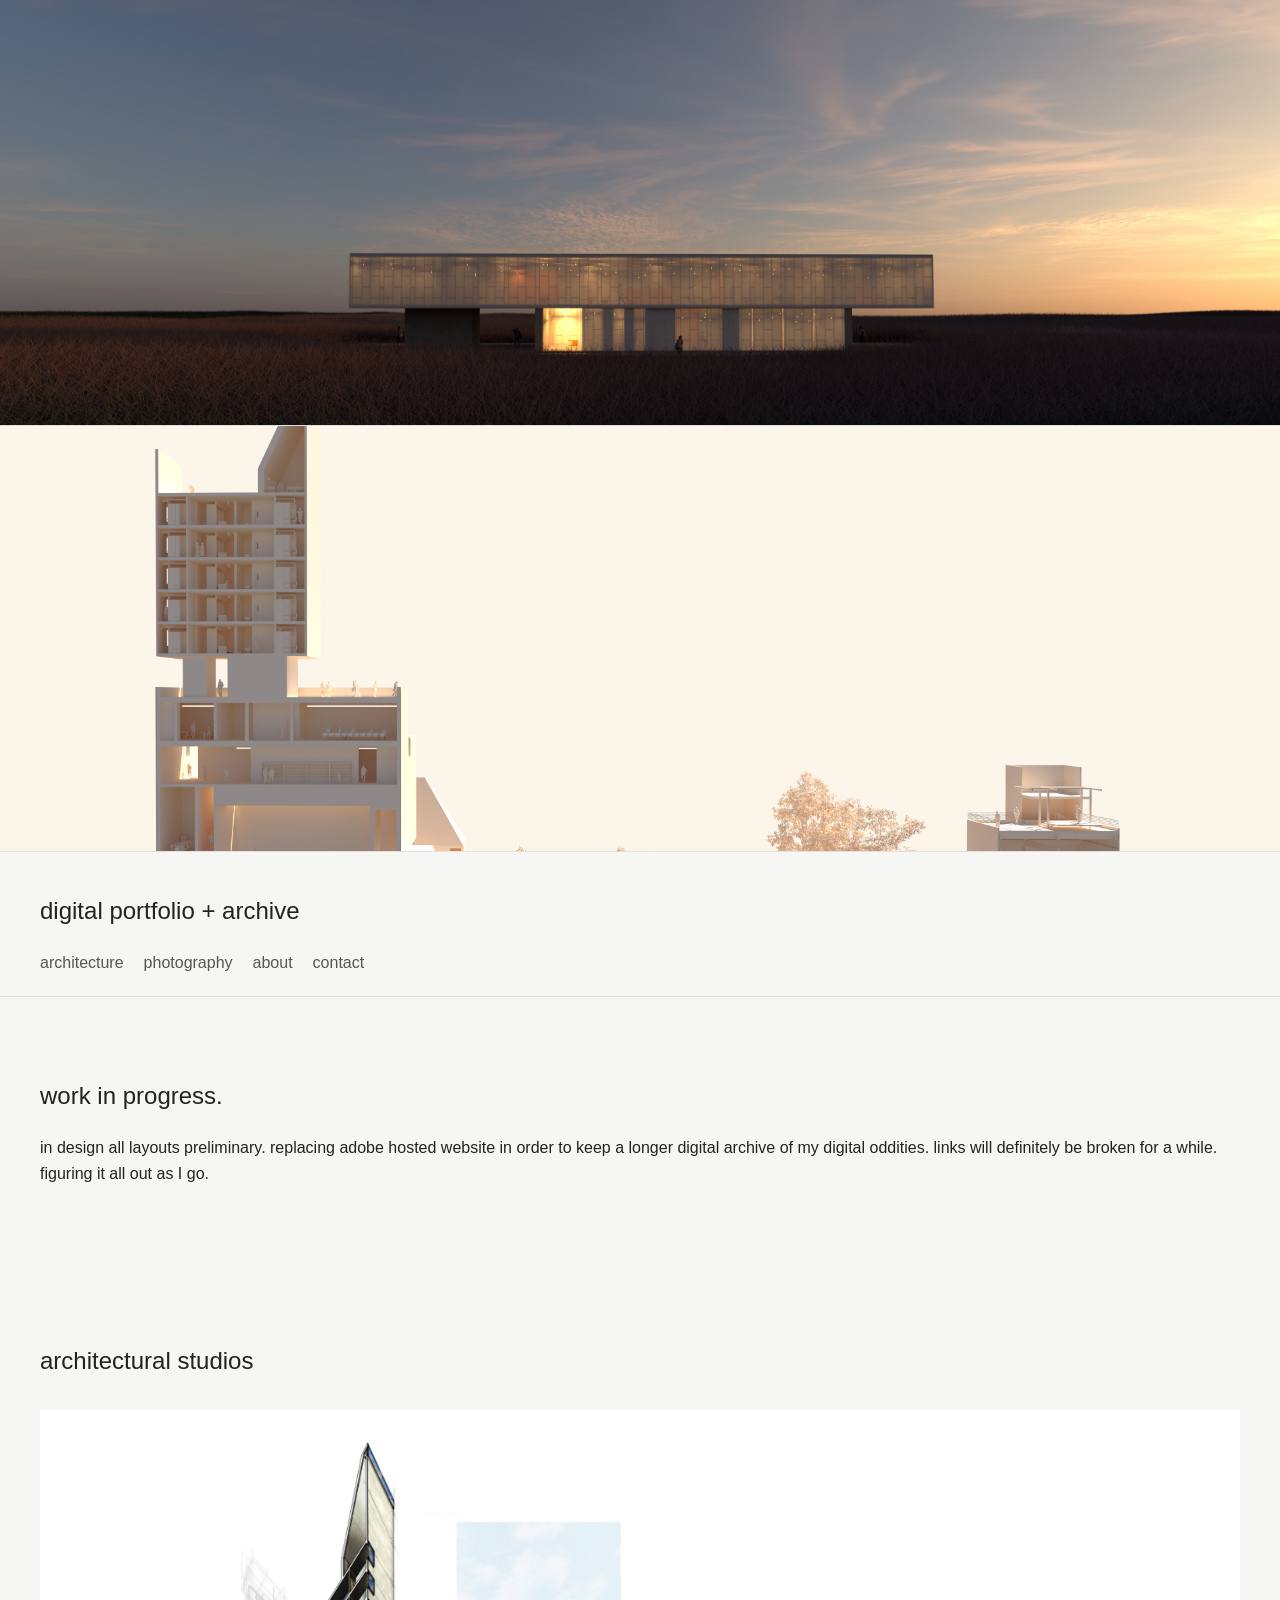
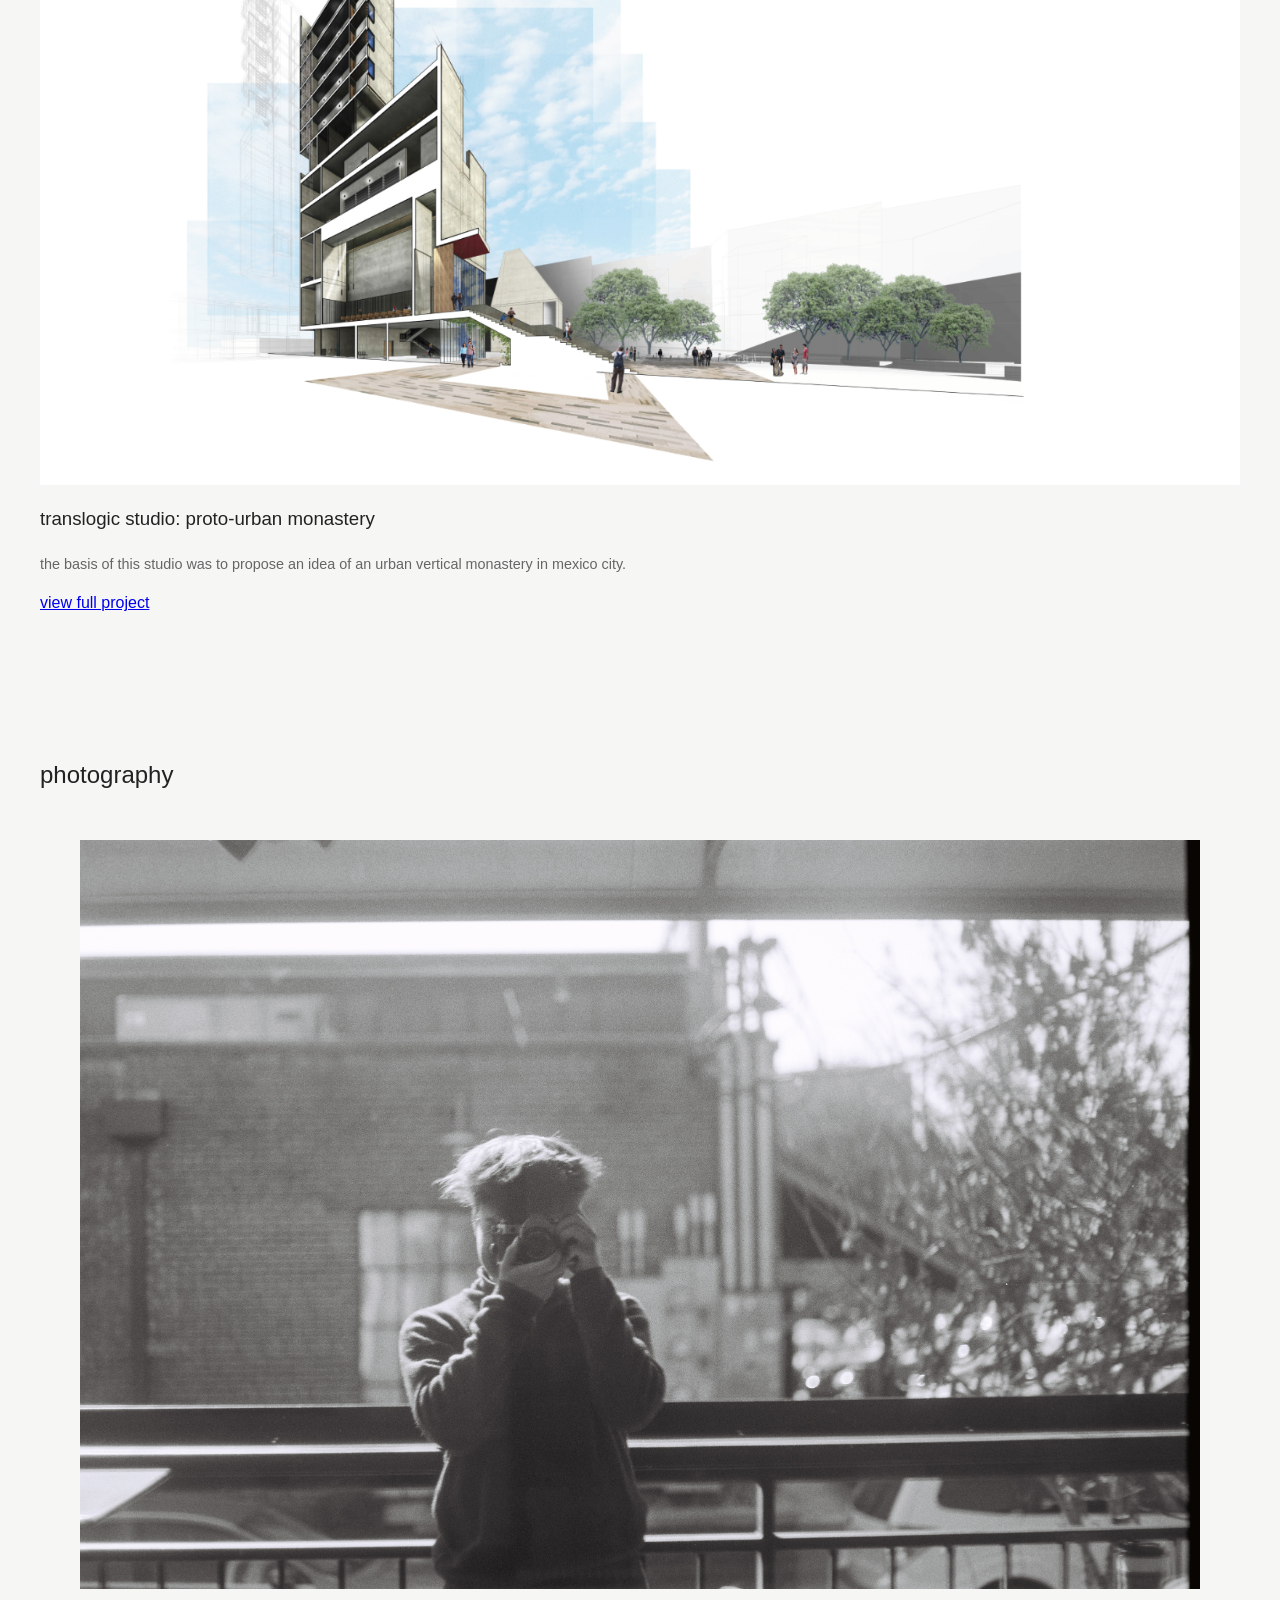
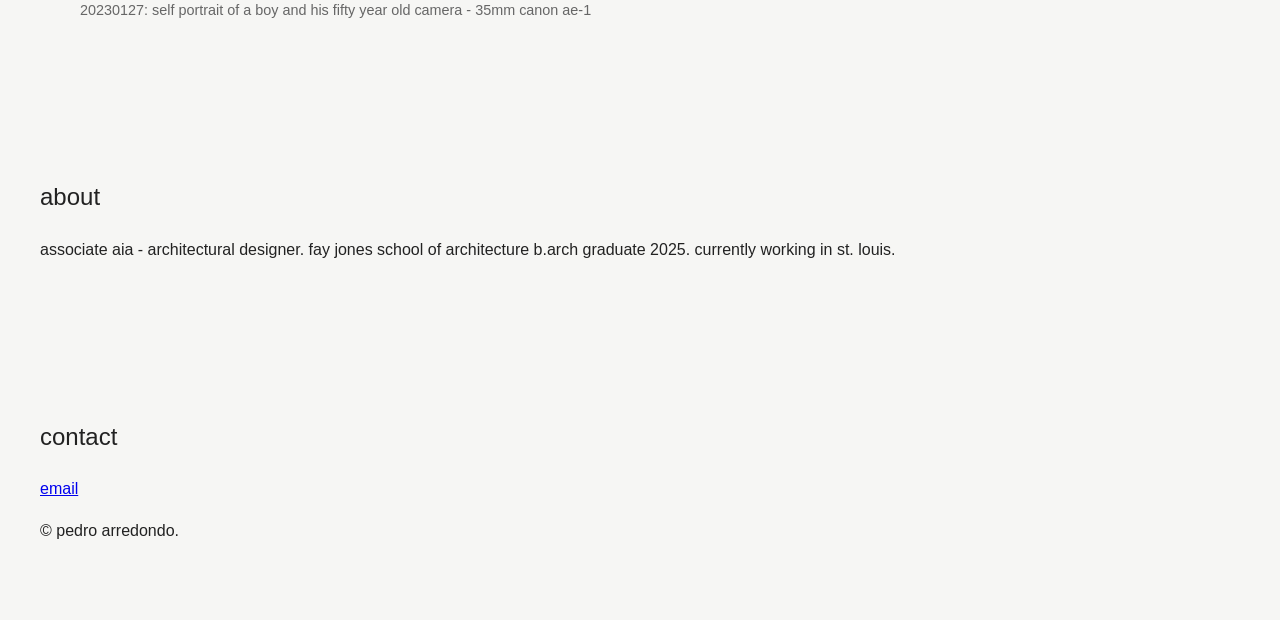
==== index.html @ db546a27 "Update index.html" ====
<html lang="en">
<head>
    <meta charset="UTF-8">
    <meta name="viewport" content="width=device-width, initial-scale=1.0">
    <title>archpedro | archive</title>
    
    <!-- Favicon / Browser Tab Logo --> 
    <link rel="icon" type="image.png" href= "assets/ar_favicon_r1.png">

    <!-- Link to your future CSS file -->
    <link rel="stylesheet" href="style.css">
    
</head>
<body>
    
   <!-- Single Hero Image Banner -->
    <div class="hero-banner">
        <img src="assets/banner_2.png" alt="Featured Header Image">
    </div>

    <!-- PA Cycling Banner -->
    <div class="hero-banner">
        <div class="banner-track">
            <img src="assets/banner_1.png" alt="Featured slide 1">
            <img src="assets/banner_2.png" alt="Featured slide 2">
            <img src="assets/banner_3.jpg" alt="Featured slide 3">
        </div>
    </div>

    <!-- Navigation -->
    <header>
        <nav>
            <h1>digital portfolio + archive</h1>
            <ul>
                <li><a href="#architecture">architecture</a></li>
                <li><a href="#film">photography</a></li>
                <li><a href="#about">about</a></li>
                <li><a href="#contact">contact</a></li>
            </ul>
        </nav>
    </header>

    <main>
        <!-- Hero Section -->
        <section id="hero">
            <h2>work in progress.</h2>
            <p>in design all layouts preliminary. replacing adobe hosted website in order to keep a longer digital archive of my digital oddities. links will definitely be broken for a while. figuring it all out as I go. </p>
        </section>

        <!-- fay jones school of architecture - 2025 b.arch studies -->
        <section id="architecture">
            <h2>architectural studios</h2>
            <div class="portfolio-grid">
                
                <!-- Project Card 1 -->
                <article class="project-card">
                    <img src="assets/04.28.25-hybrid-drawing-arredondo.jpg" alt="Exterior rendering of recent project">
                    <h3>translogic studio: proto-urban monastery</h3>
                    <p>the basis of this studio was to propose an idea of an urban vertical monastery in mexico city.</p>
                    <a href="monastery.html">view full project</a>
                </article>

                <!-- Add more project cards here -->

            </div>
        </section>

        <!-- Photography Section -->
        <section id="film">
            <h2>photography</h2>
            <div class="photo-gallery">
                
                <!-- Photo 1 -->
                <figure>
                    <img src="assets/A973298-R1-02-3.JPG" alt="35mm film self portrait in fayetteville, ar">
                    <figcaption>20230127: self portrait of a boy and his fifty year old camera - 35mm canon ae-1</figcaption>
                </figure>

                <!-- Add more figures here -->

            </div>
        </section>

        <!-- About Section -->
        <section id="about">
            <h2>about</h2>
            <p>associate aia - architectural designer. fay jones school of architecture b.arch graduate 2025. currently working in st. louis. </p>
        </section>
    </main>

    <!-- Footer -->
        <footer>
            <section id="contact">
                <h2>contact</h2>
                <a href="mailto:parredondo2001@gmail.com">email</a>
            </section>
            <p>&copy; pedro arredondo. </p>
        </footer>

</body>
</html>
---- style.css ----
/* style.css */

/* 1. Global Styles */
body {
    font-family: 'Arial Narrow', Arial, sans-serif;
    line-height: 1.6;
    margin: 0;
    padding: 0;
    color: #222;
    background-color: #f6f6f4;
}

h1, h2, h3 {
    font-weight: normal;
}

/* 2. Navigation */
header {
    padding: 20px 40px;
    border-bottom: 1px solid #ddd;
    display: flex;
    justify-content: space-between;
    align-items: center;
}

nav ul {
    list-style: none;
    display: flex;
    gap: 20px;
    padding: 0; 
    margin: 0;
}

nav a {
    text-decoration: none;
    color: #555;
}

nav a:hover {
    color: #000;
}

/* 3. Section Layout */
main section, footer {
    padding: 60px 40px;
    max-width: 1200px;
    margin: 0 auto;
}

/* 4. The Grids (The Magic Part) */
.portfolio-grid, .photo-gallery {
    display: grid;
    grid-template-columns: repeat(auto-fit, minmax(300px, 1fr));
    gap: 30px;
    margin-top: 30px;
}

/* Make sure images never overflow their grid cells */
img {
    max-width: 100%;
    height: auto;
    display: block;
    background-color: #eee; /* Placeholder color until your images load */
}

/* 5. Typography tweaks for captions */
figcaption, .project-card p {
    font-size: 0.9rem;
    color: #666;
    margin-top: 10px;
}

/* Splash Screen Overlay PA */
#splash-screen {
    position: fixed;
    top: 0;
    left: 0;
    right: 0;
    bottom: 0;
    width: 100vw;
    height: 100vh;
    background-color: #273c76 !important; /* Solid blue background *
    color: #ffffff;
    display: flex;
    justify-content: center;
    align-items: center;
    z-index: 999999; /* Highest priority stacking */
    font-family: 'Courier New', Courier, monospace;

    /* Overall screen fade out */
    animation: fadeOut 0.5s ease-in-out 4.5s forwards;
}

.terminal-container {
    display: flex;
    flex-direction: column;
    align-items: flex-start;
    padding: 20px;
}

/* Base Typewriter Settings */
.typewriter {
    overflow: hidden;
    white-space: nowrap;
    border-right: 2px solid #ffffff;
    width: 0;
}

/* Line 1: Main Text ("are you still you ?" = 18 characters) */
.typewriter.main-text {
    font-size: 1.8rem;
    letter-spacing: 1px;
    animation: 
        typeLine1 1.2s steps(18, end) 0.3s forwards,
        blinkCaret 0.6s step-end infinite;
}

/* Line 2: Sub Text (46 characters) */
.typewriter.sub-text {
    font-size: 0.85rem;
    color: #a0b0ff;
    margin-top: 12px;
    animation: 
        typeLine2 1.8s steps(46, end) 1.8s forwards,
        blinkCaret 0.6s step-end infinite;
}

/* Character-precise width keyframes */
@keyframes typeLine1 {
    from { width: 0; }
    to { width: 18ch; }
}

@keyframes typeLine2 {
    from { width: 0; }
    to { width: 46ch; }
}

@keyframes blinkCaret {
    from, to { border-color: transparent; }
    50% { border-color: #ffffff; }
}

@keyframes fadeOut {
    0% {
        opacity: 1;
        visibility: visible;
    }
    100% {
        opacity: 0;
        visibility: hidden;
        pointer-events: none;
    }
}

/* Individual Project Page Formatting */
.project-detail {
    max-width: 900px;
    margin: 0 auto;
}

.project-detail img {
    width: 100%;
    margin: 30px 0;
}

/* Static Top Hero Image Banner */
.hero-banner {
    width: 100%;
    height: 425px; /* Adjust height as desired */
    overflow: hidden;
    position: relative;
    z-index: 1; /* Retains low stacking priority under splash screen */
    background-color: #e5e5e0;
    border-bottom: 1px solid #e0e0dc;
}

.hero-banner img {
    width: 100%;
    height: 100%;
    object-fit: cover; /* Fills width/height without distorting aspect ratio */
    display: block;
}
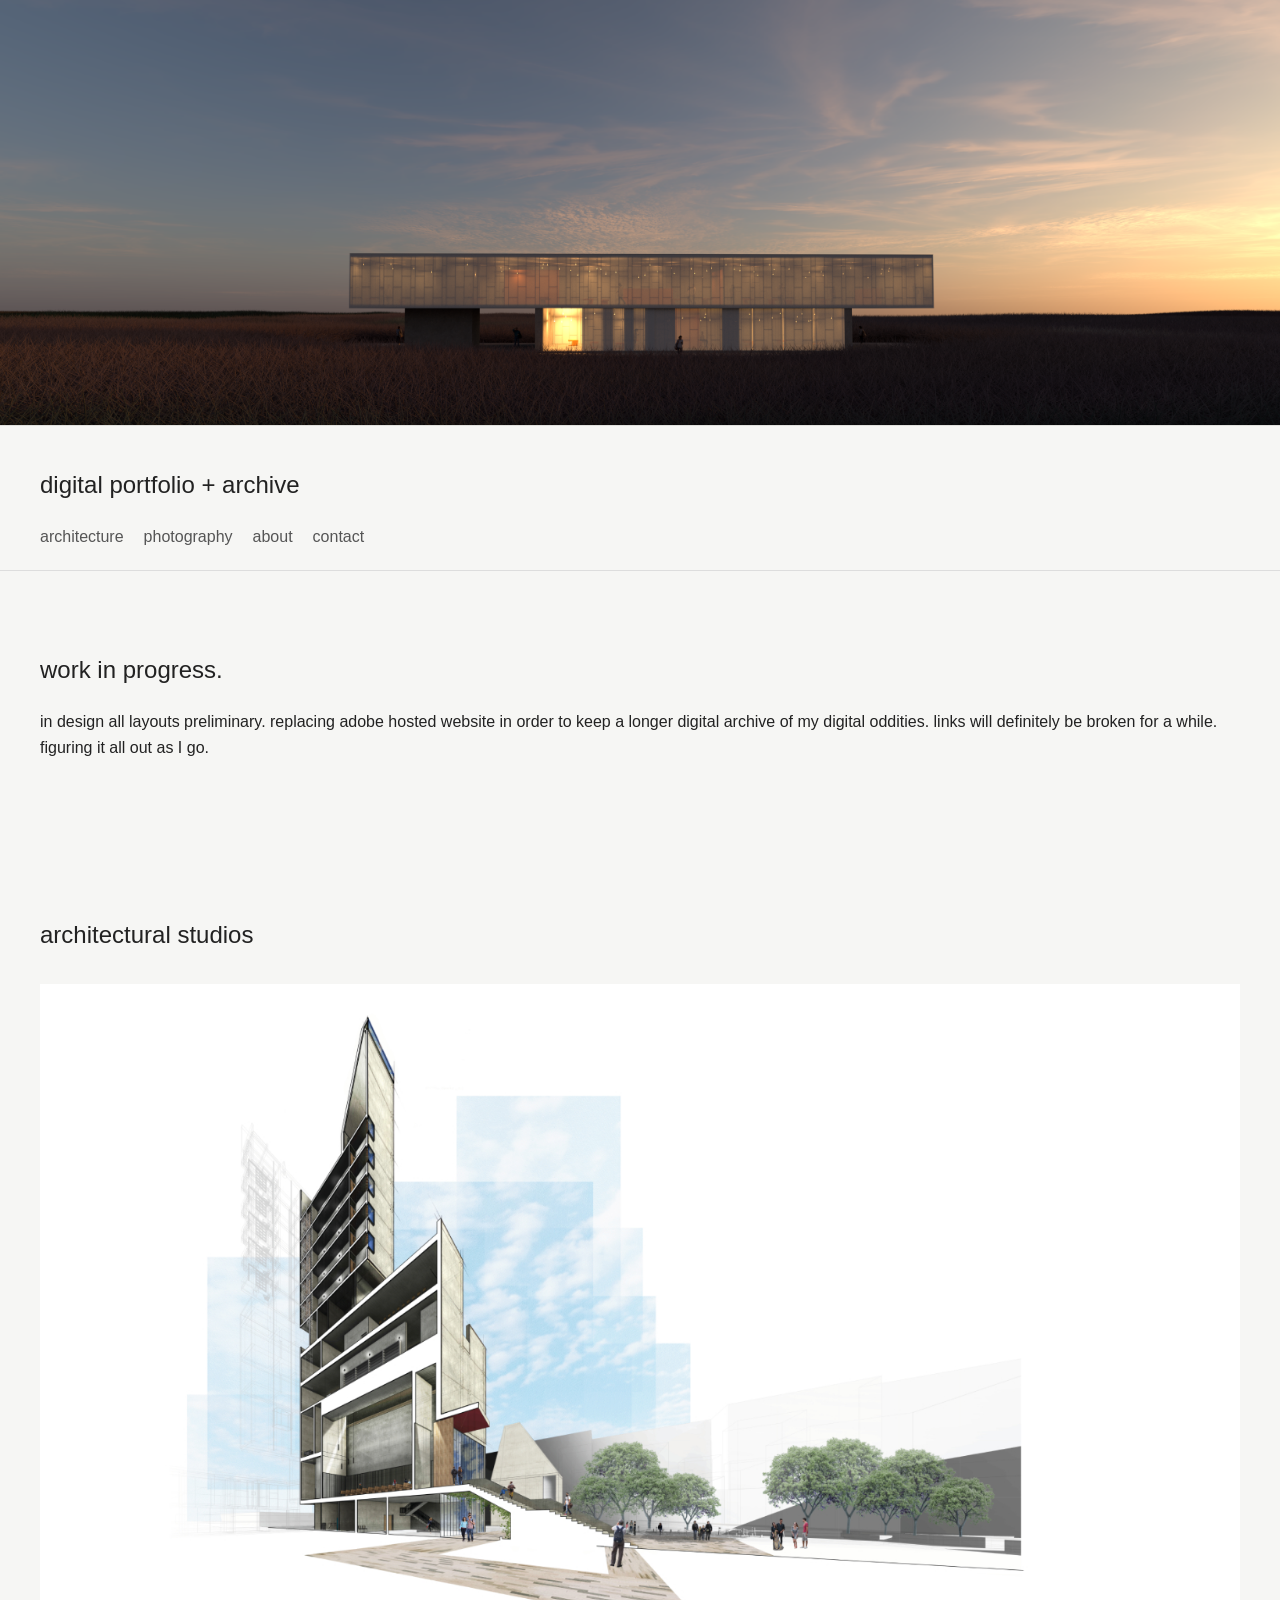
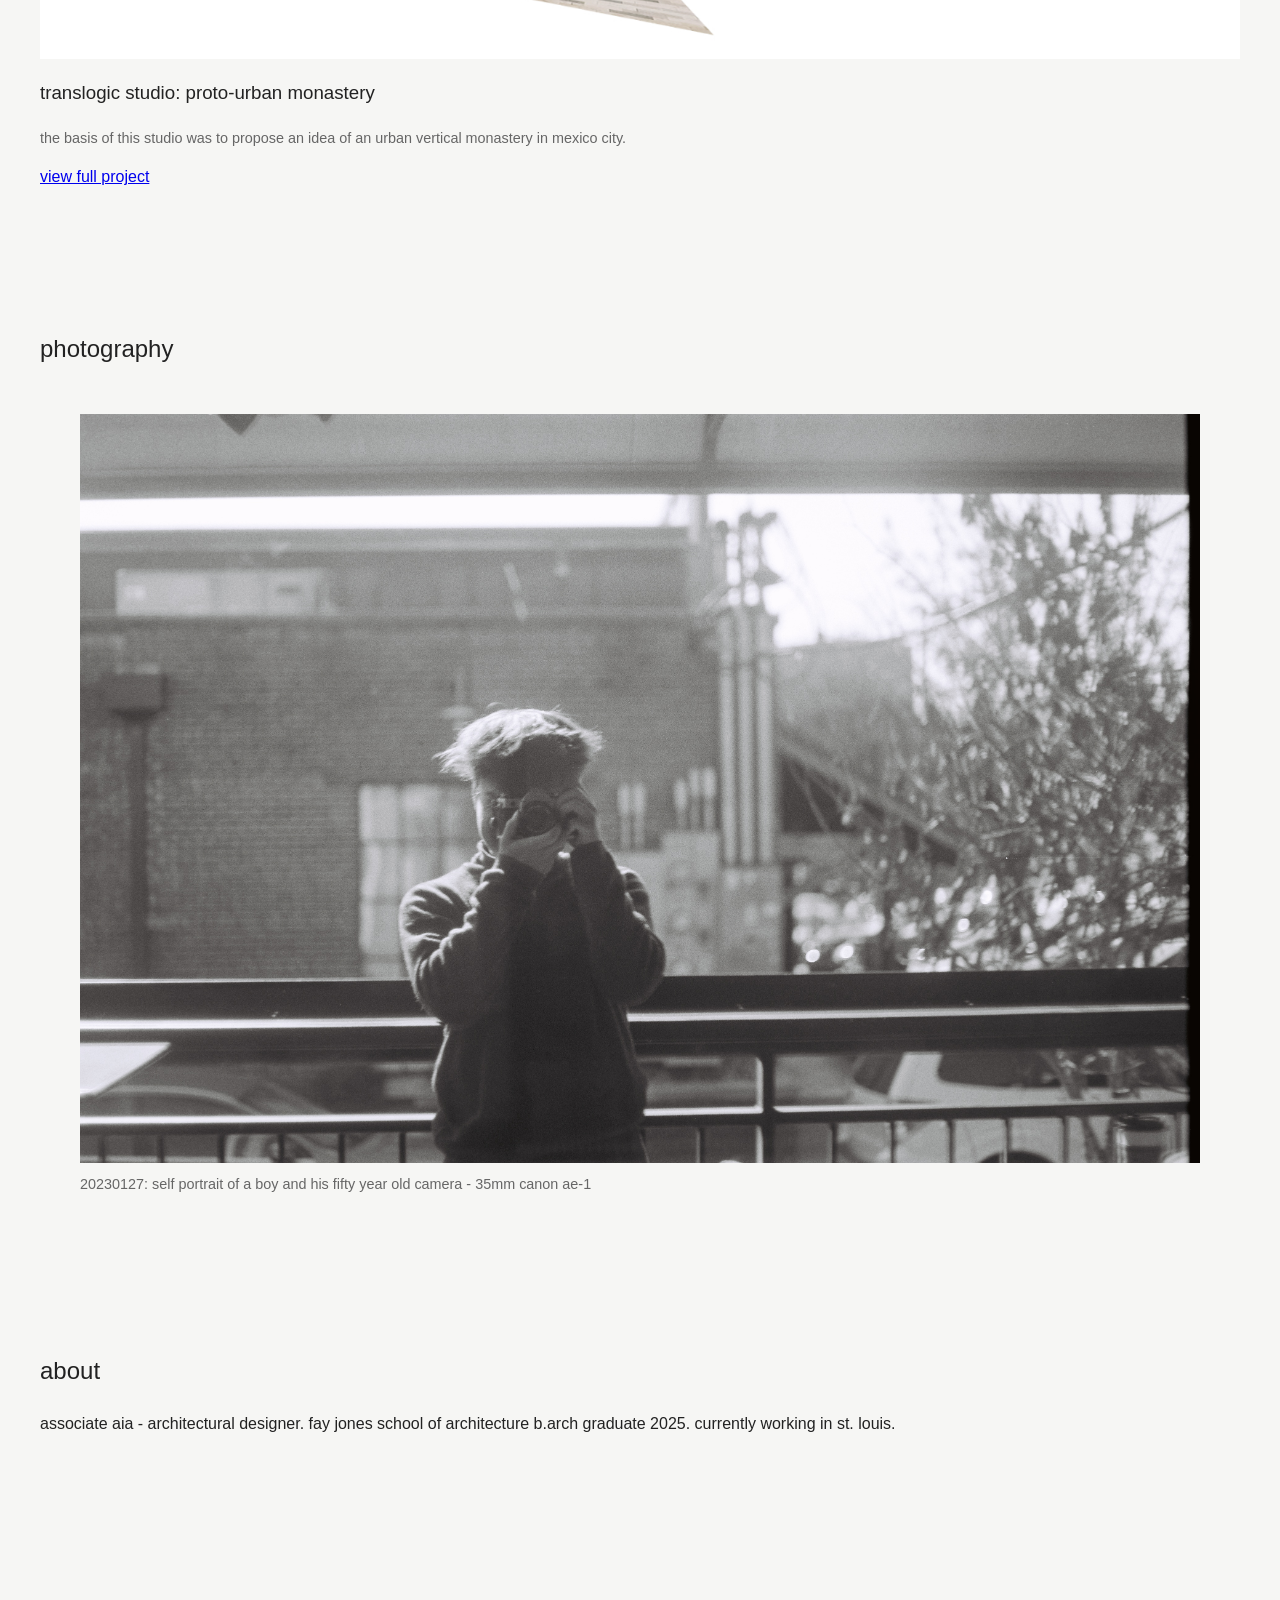
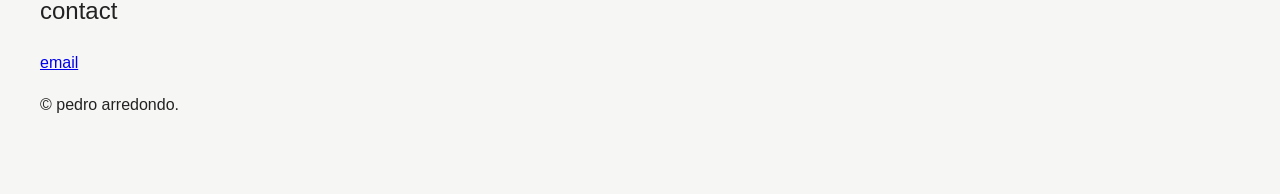
==== commit d6103206: "Update index.html" ====
--- a/index.html
+++ b/index.html
@@ -16,15 +16,6 @@
    <!-- Single Hero Image Banner -->
     <div class="hero-banner">
         <img src="assets/banner_2.png" alt="Featured Header Image">
-    </div>
-
-    <!-- PA Cycling Banner -->
-    <div class="hero-banner">
-        <div class="banner-track">
-            <img src="assets/banner_1.png" alt="Featured slide 1">
-            <img src="assets/banner_2.png" alt="Featured slide 2">
-            <img src="assets/banner_3.jpg" alt="Featured slide 3">
-        </div>
     </div>
 
     <!-- Navigation -->
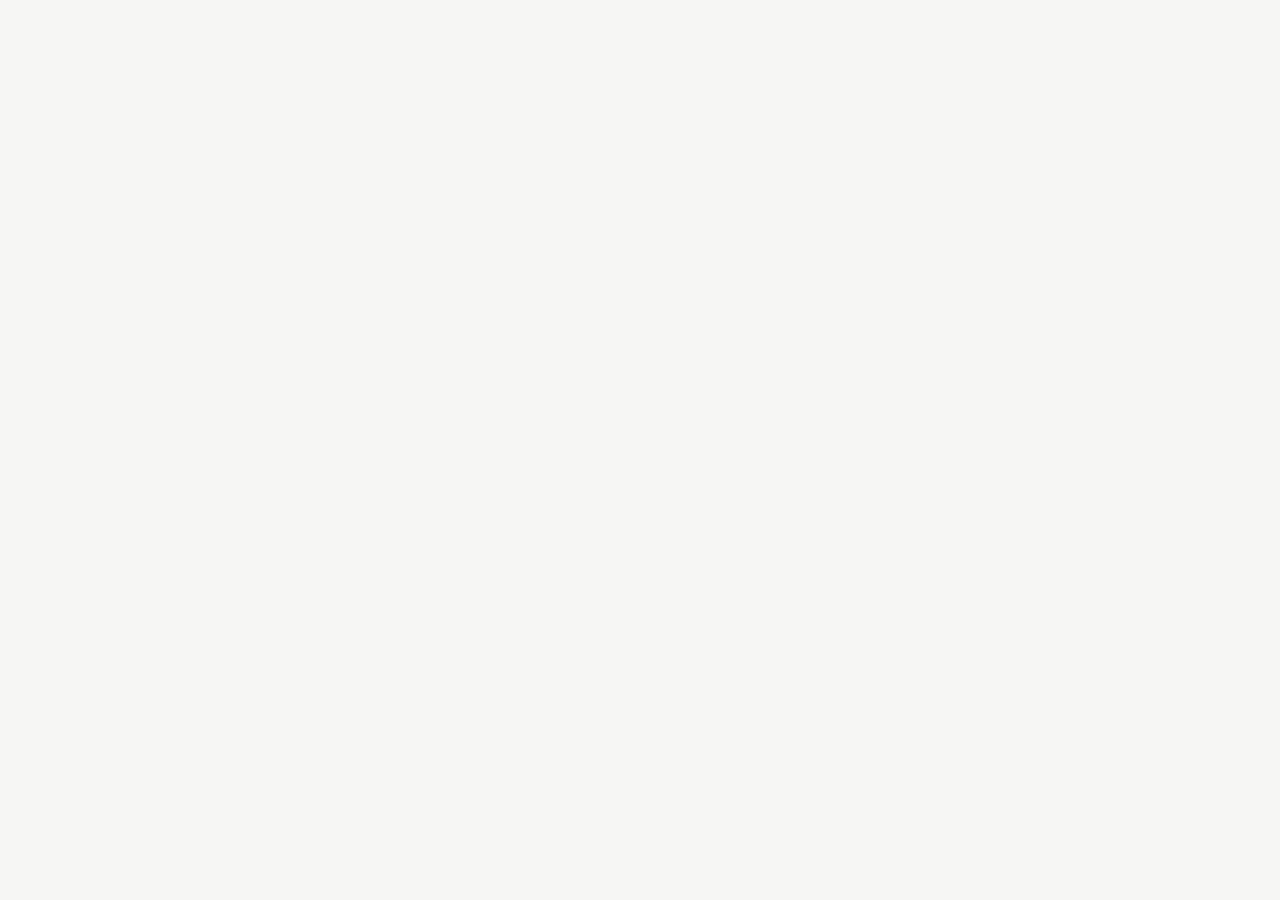
==== commit d23c007a: "Update index.html" ====
--- a/index.html
+++ b/index.html
@@ -12,6 +12,13 @@
     
 </head>
 <body>
+
+    <!-- PA Terminal Splash Screen -->
+    <div id="splash-screen">
+        <div class="terminal-container">
+            <p class="typewriter main-text">are you still you ?</p>
+            <p class="typewriter sub-text">&gt; [archival_system // loading digital_archive...]</p>
+         </div>
     
    <!-- Single Hero Image Banner -->
     <div class="hero-banner">
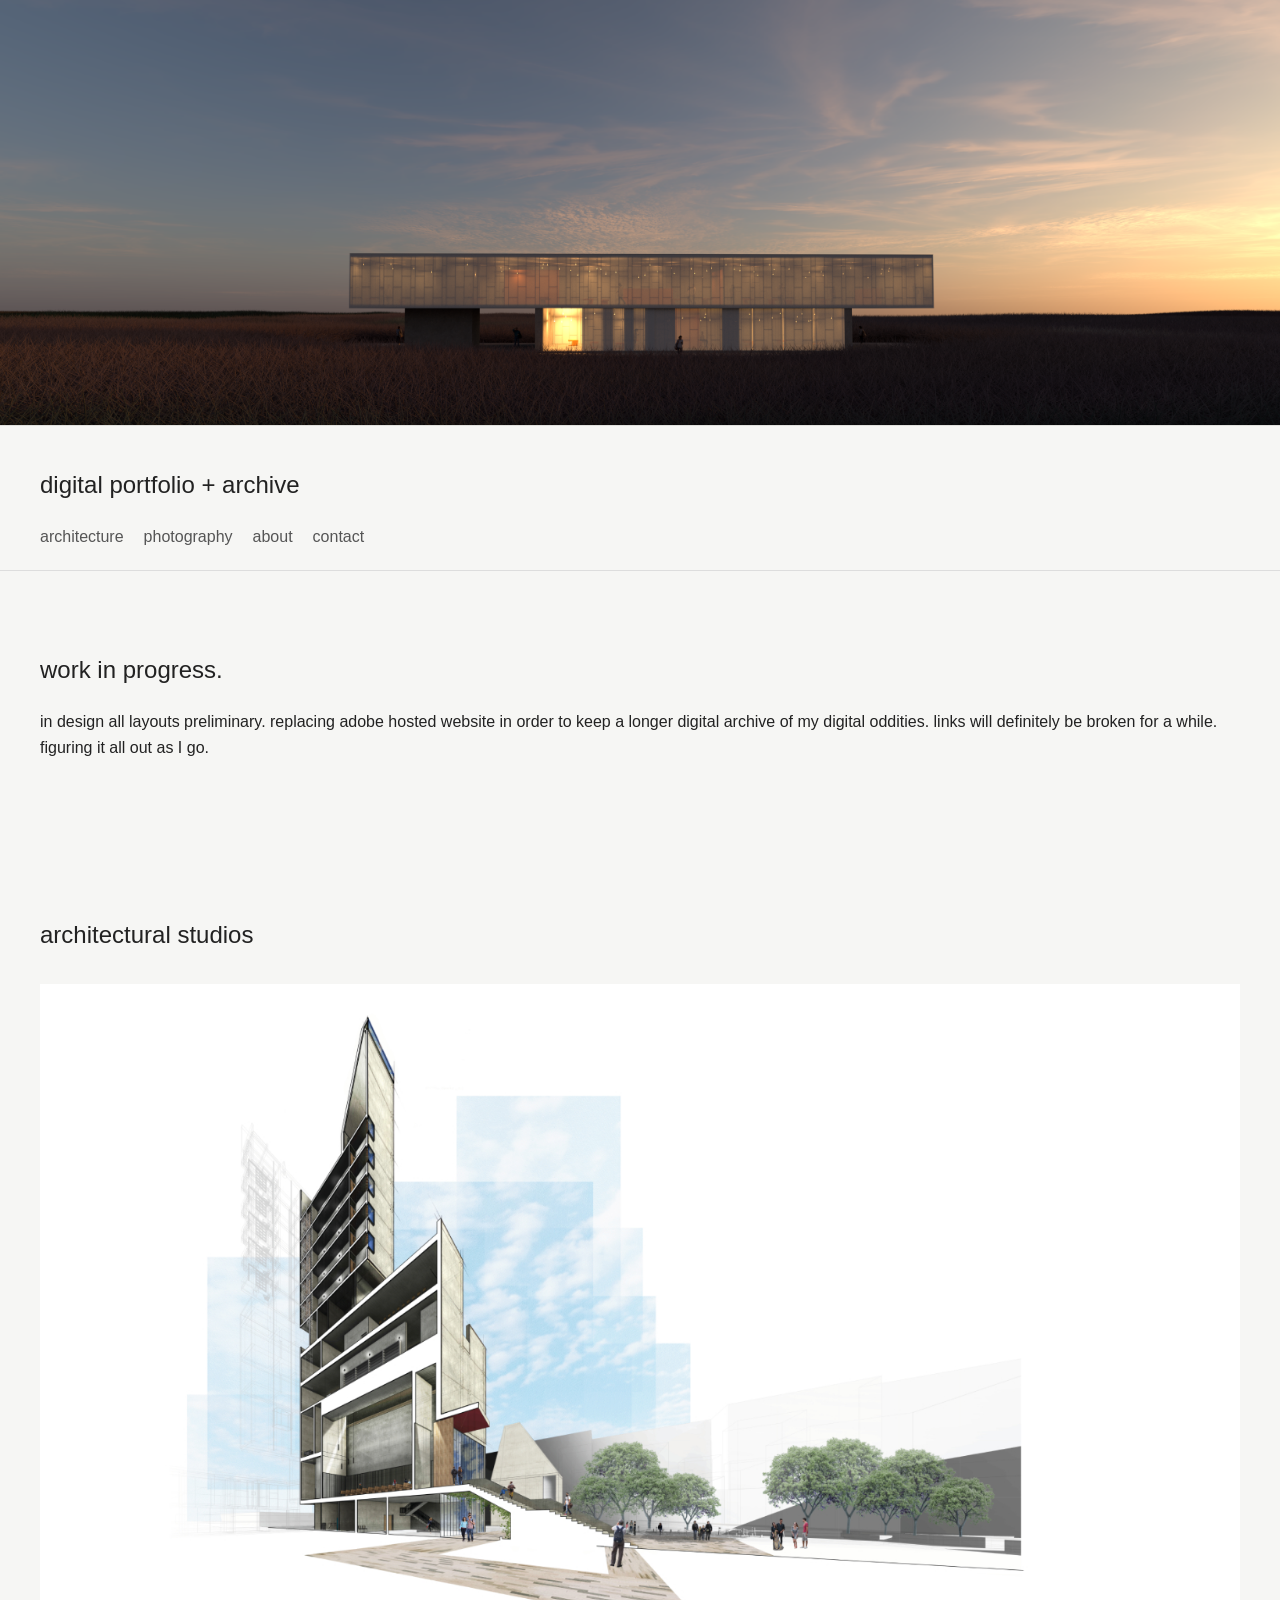
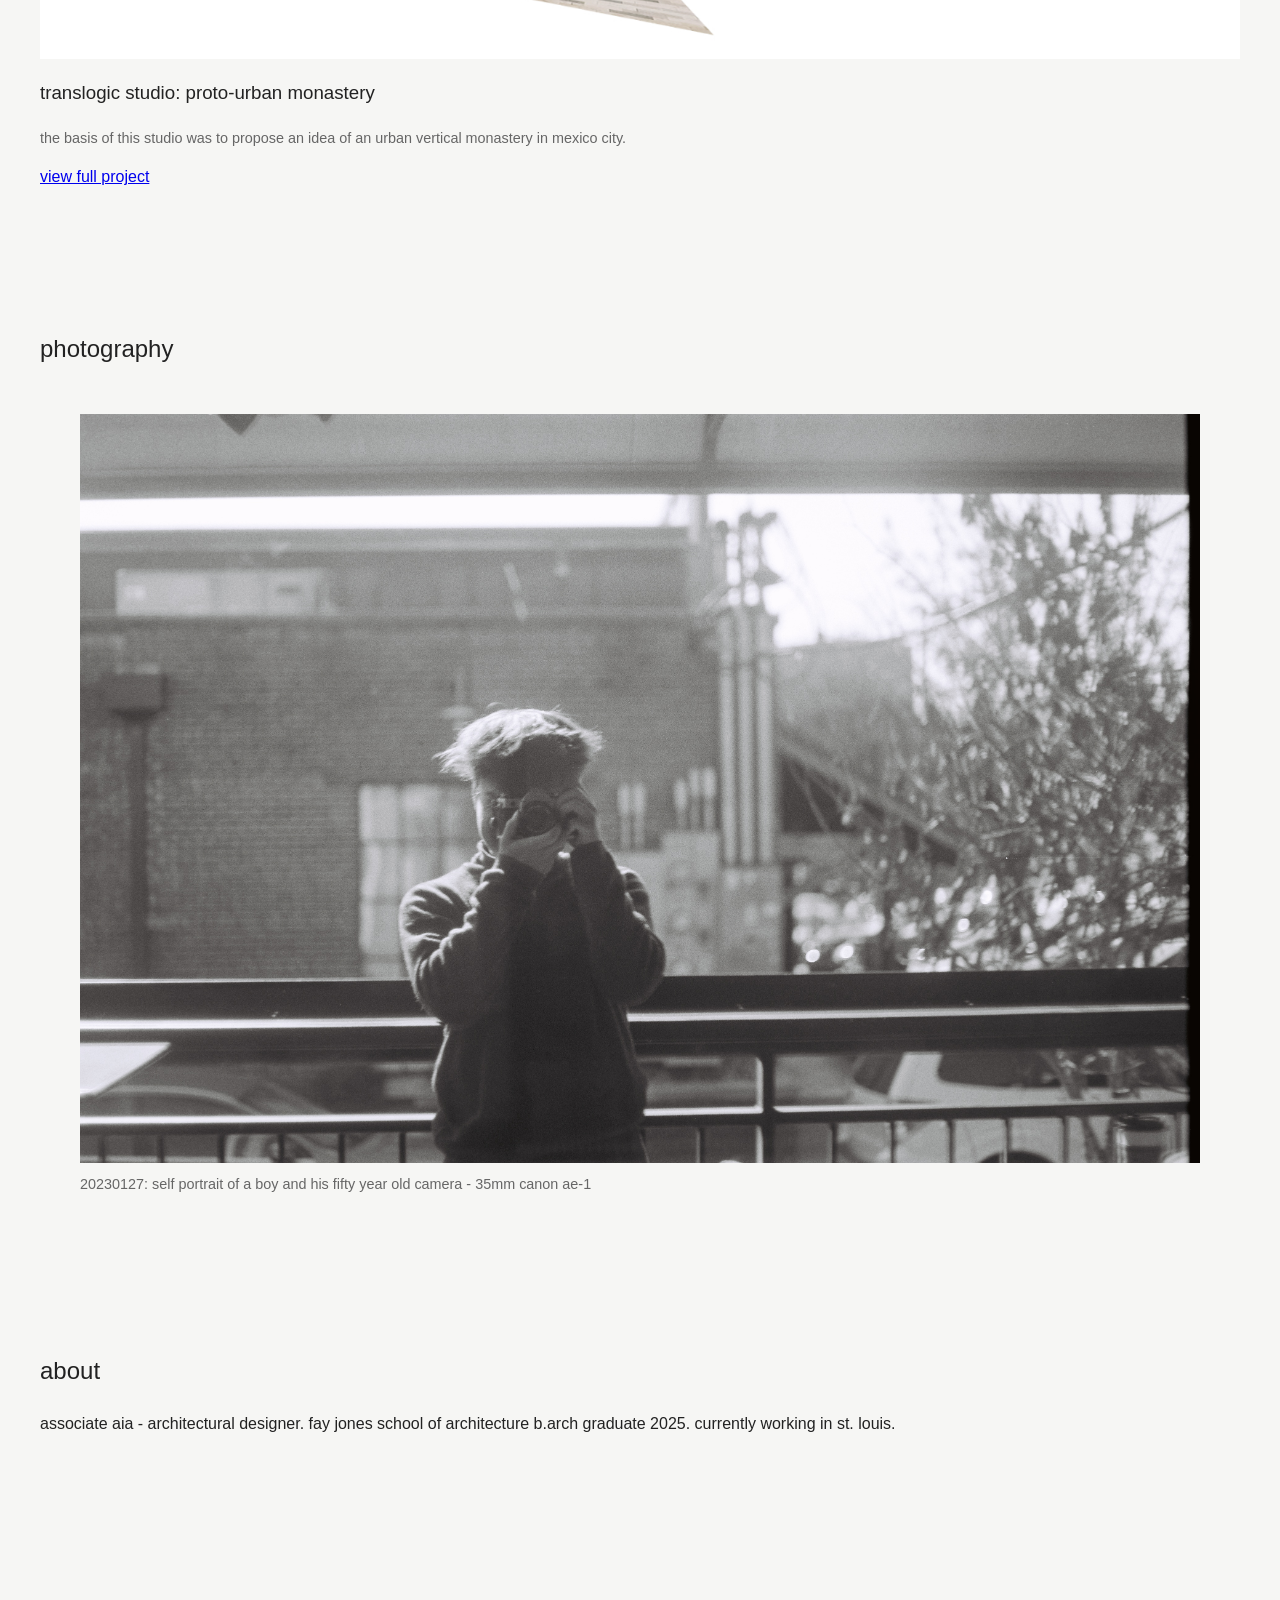
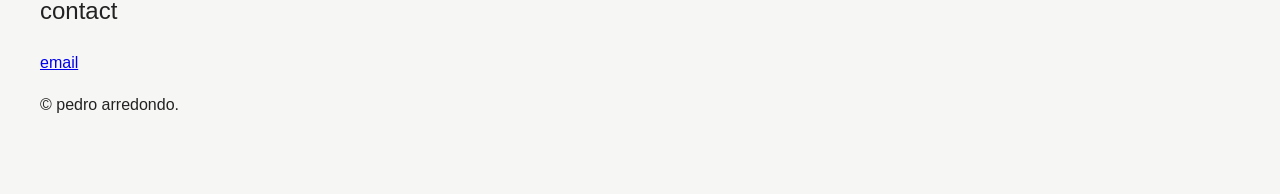
==== commit 94e399fd: "Update index.html" ====
--- a/index.html
+++ b/index.html
@@ -19,6 +19,7 @@
             <p class="typewriter main-text">are you still you ?</p>
             <p class="typewriter sub-text">&gt; [archival_system // loading digital_archive...]</p>
          </div>
+    </div>
     
    <!-- Single Hero Image Banner -->
     <div class="hero-banner">
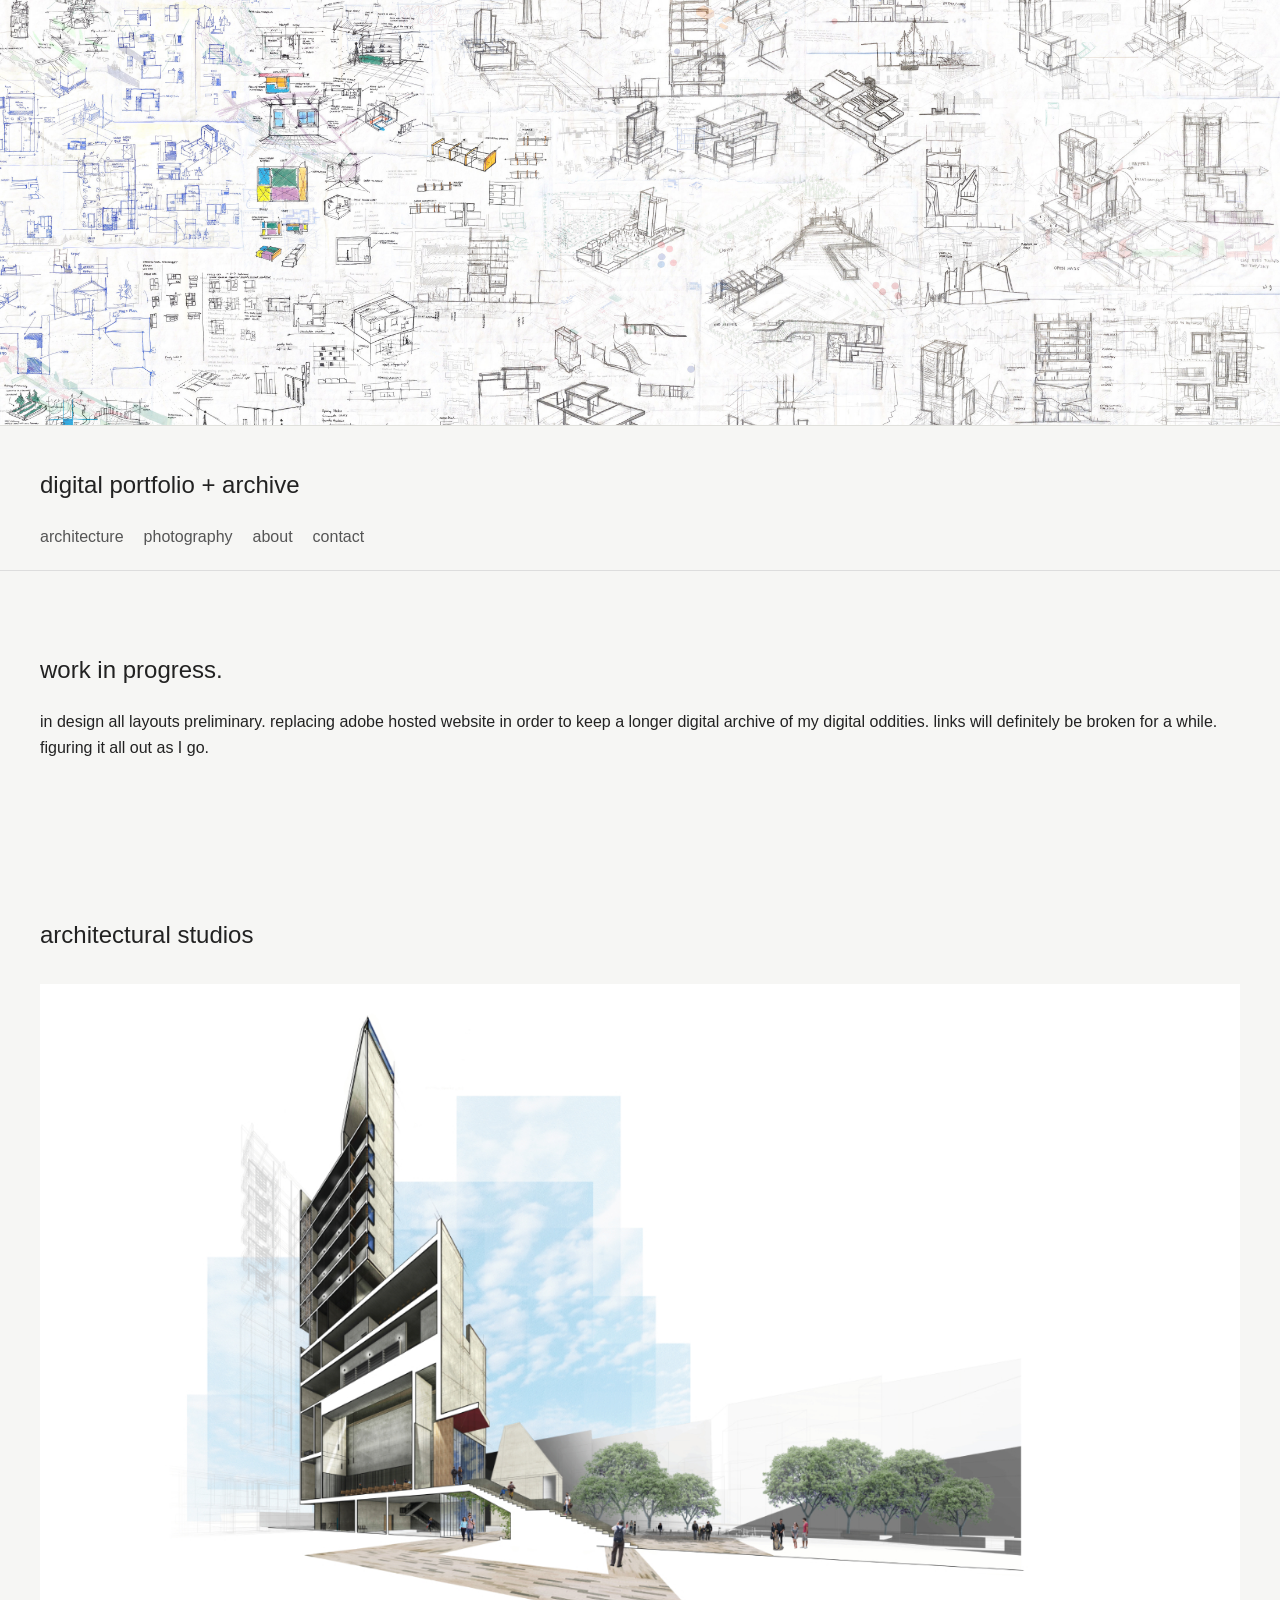
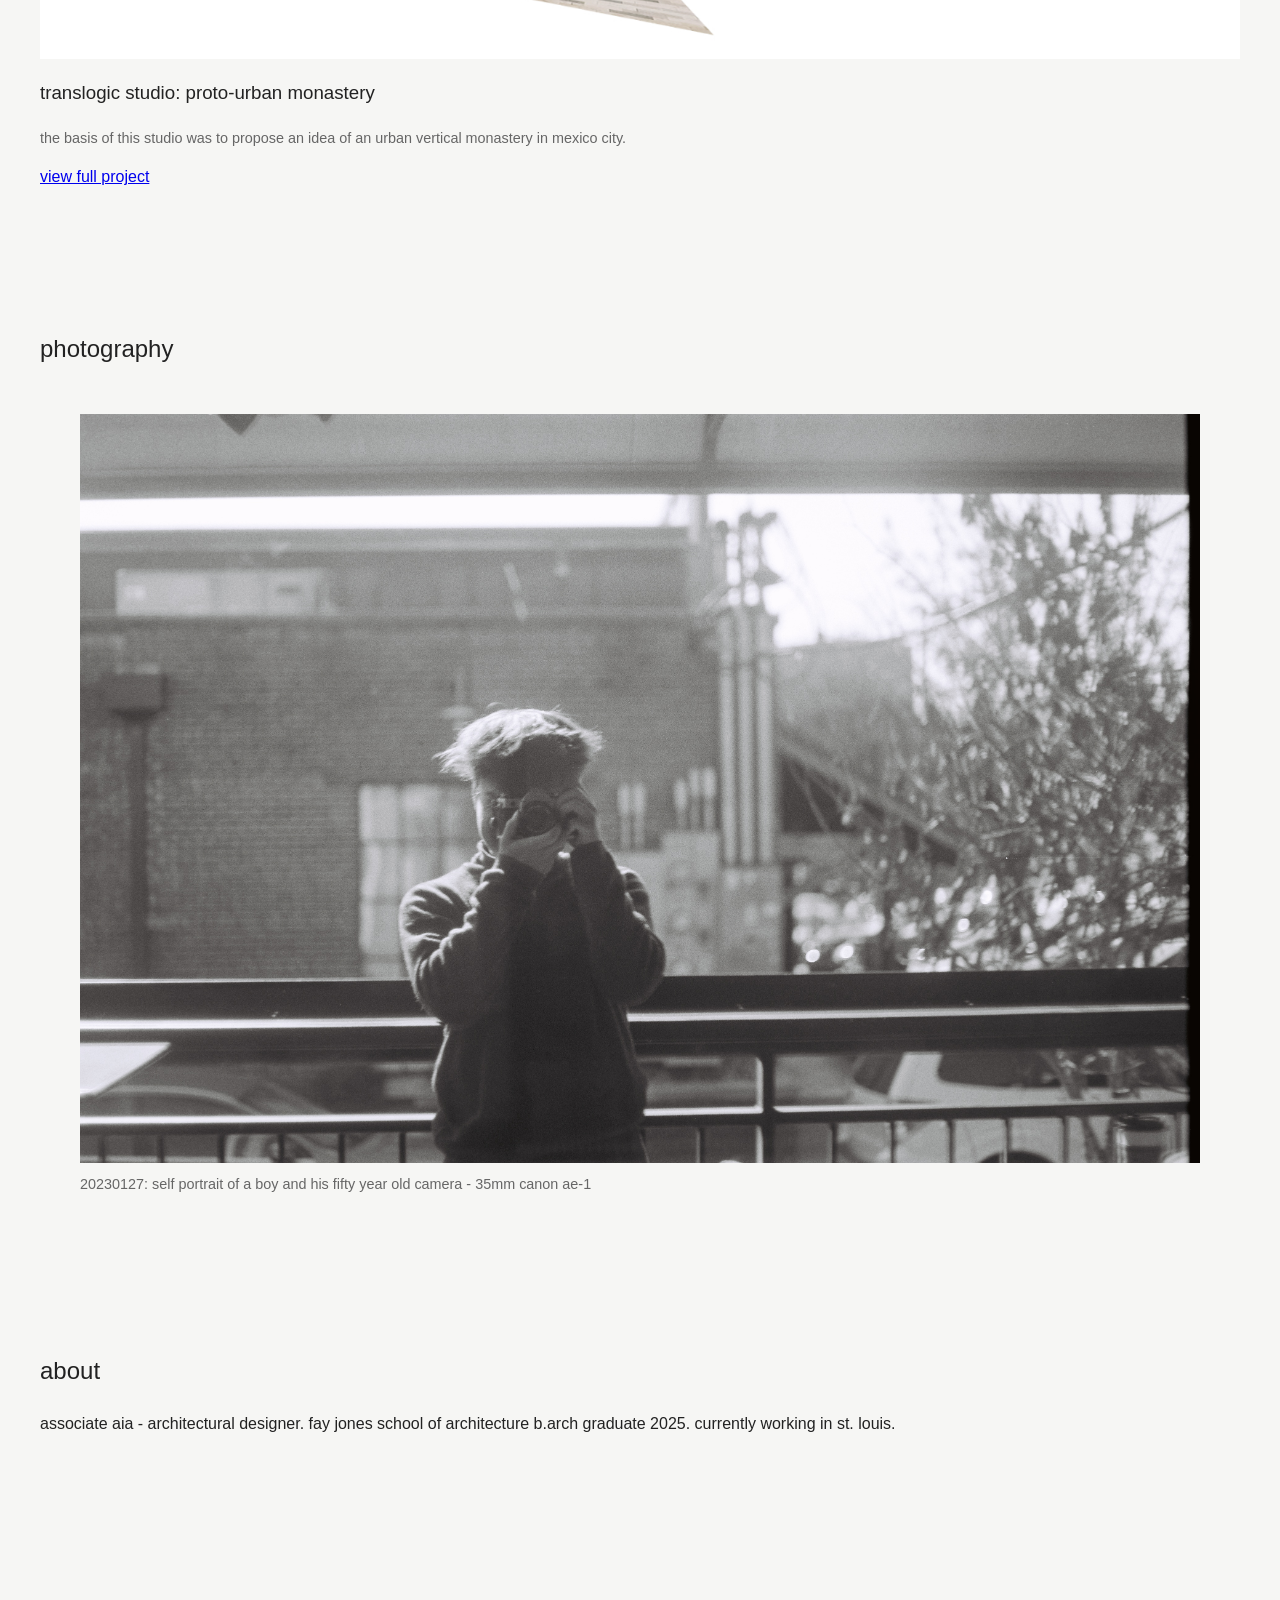
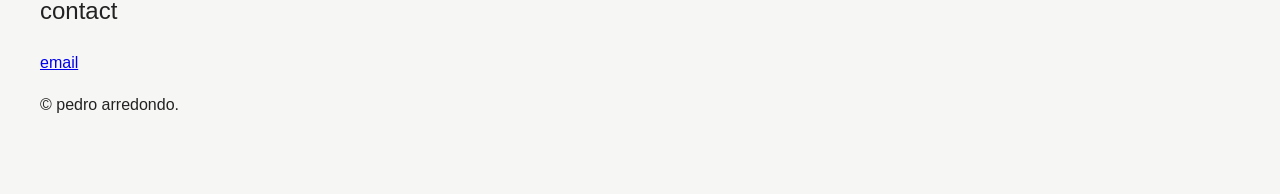
==== commit a7ca19e3: "Update index.html" ====
--- a/index.html
+++ b/index.html
@@ -23,7 +23,7 @@
     
    <!-- Single Hero Image Banner -->
     <div class="hero-banner">
-        <img src="assets/banner_2.png" alt="Featured Header Image">
+        <img src="assets/sketch_cover1.jpg" alt="pa sketch cover">
     </div>
 
     <!-- Navigation -->
--- a/style.css
+++ b/style.css
@@ -79,12 +79,13 @@
     bottom: 0;
     width: 100vw;
     height: 100vh;
-    background-color: #273c76 !important; /* Solid blue background *
+    background-color: #273c76 !important;
     color: #ffffff;
     display: flex;
     justify-content: center;
     align-items: center;
-    z-index: 999999; /* Highest priority stacking */
+    z-index: 999999;
+    transform: translateZ(9999px);
     font-family: 'Courier New', Courier, monospace;
 
     /* Overall screen fade out */
@@ -94,7 +95,8 @@
 .terminal-container {
     display: flex;
     flex-direction: column;
-    align-items: flex-start;
+    align-items: center;
+    text-align: center;
     padding: 20px;
 }
 
@@ -104,6 +106,8 @@
     white-space: nowrap;
     border-right: 2px solid #ffffff;
     width: 0;
+    margin: 0 auto;
+    color: #ffffff;
 }
 
 /* Line 1: Main Text ("are you still you ?" = 18 characters) */
@@ -118,7 +122,7 @@
 /* Line 2: Sub Text (46 characters) */
 .typewriter.sub-text {
     font-size: 0.85rem;
-    color: #a0b0ff;
+    color: #ffffff;
     margin-top: 12px;
     animation: 
         typeLine2 1.8s steps(46, end) 1.8s forwards,
@@ -167,10 +171,11 @@
 /* Static Top Hero Image Banner */
 .hero-banner {
     width: 100%;
-    height: 425px; /* Adjust height as desired */
+    height: 425px; 
     overflow: hidden;
     position: relative;
-    z-index: 1; /* Retains low stacking priority under splash screen */
+    z-index: 1; 
+    transform: translateZ(0);
     background-color: #e5e5e0;
     border-bottom: 1px solid #e0e0dc;
 }
@@ -178,6 +183,6 @@
 .hero-banner img {
     width: 100%;
     height: 100%;
-    object-fit: cover; /* Fills width/height without distorting aspect ratio */
+    object-fit: cover; 
     display: block;
 }
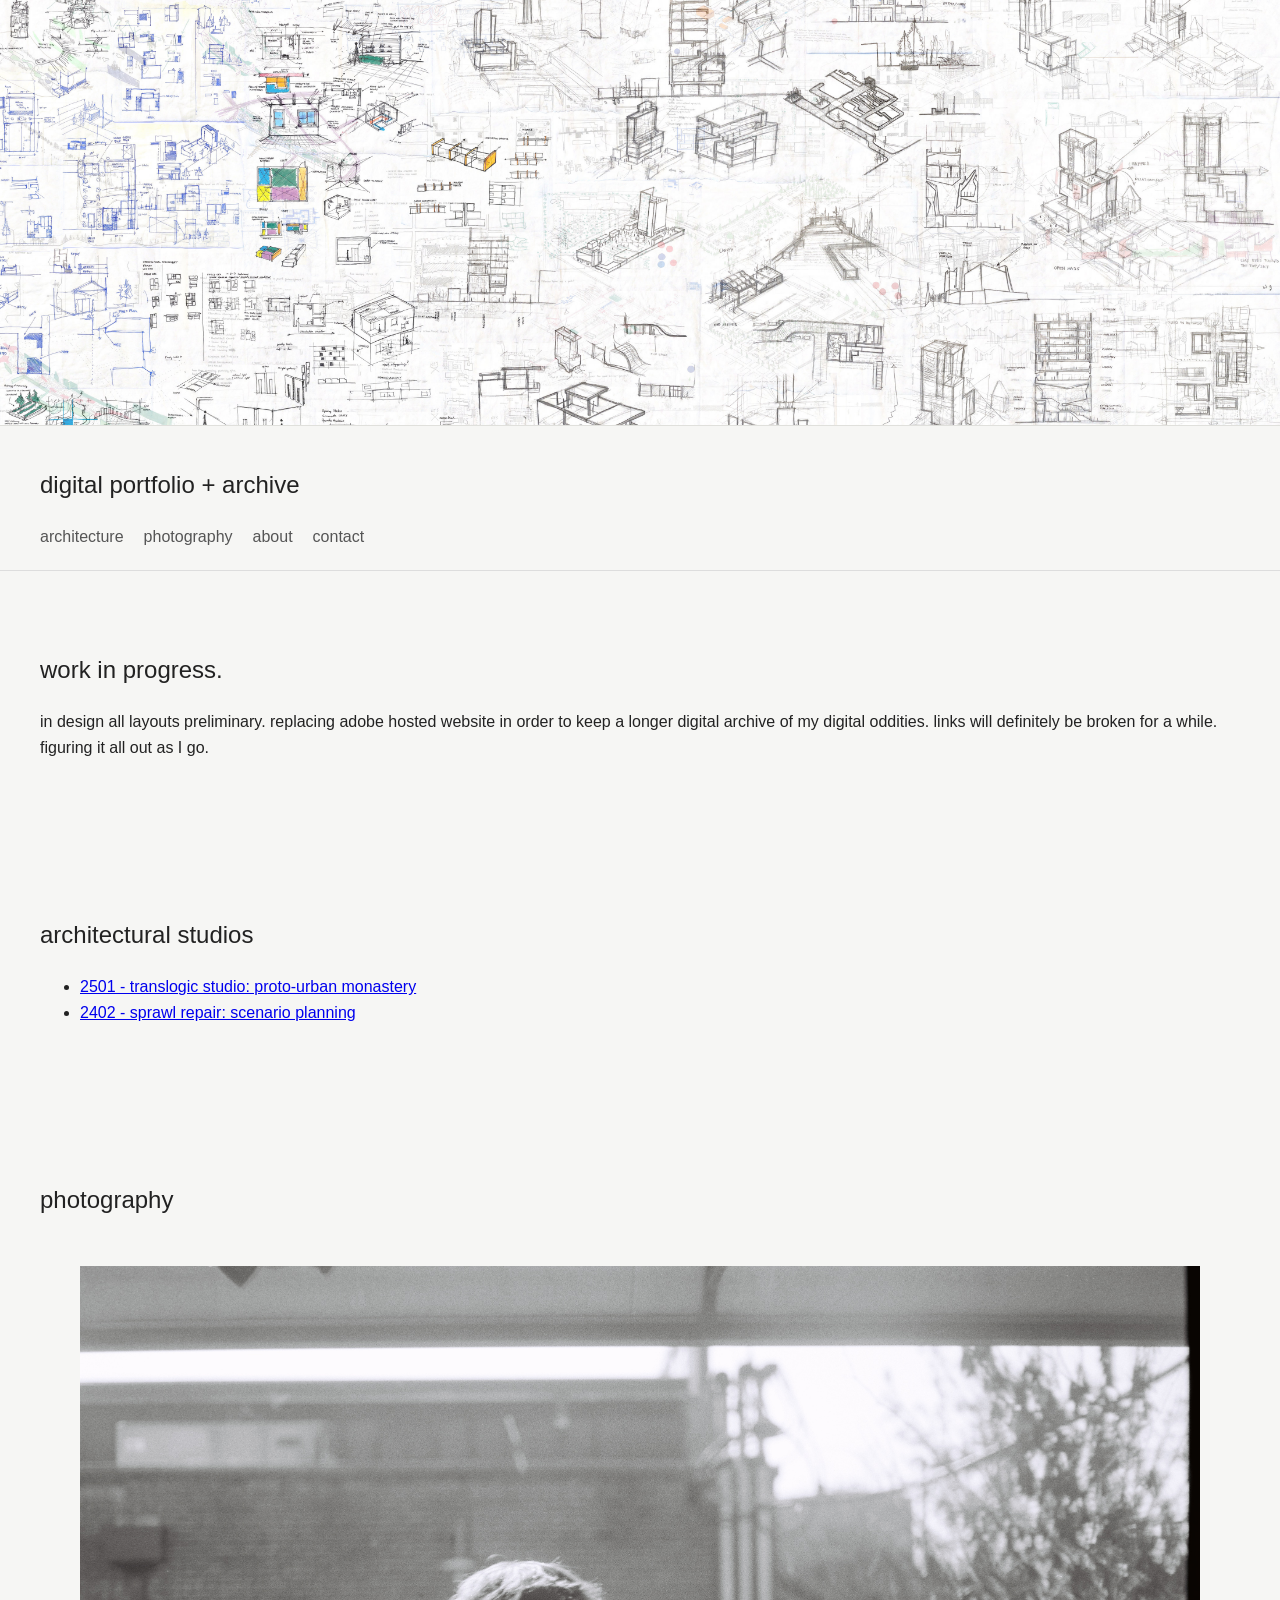
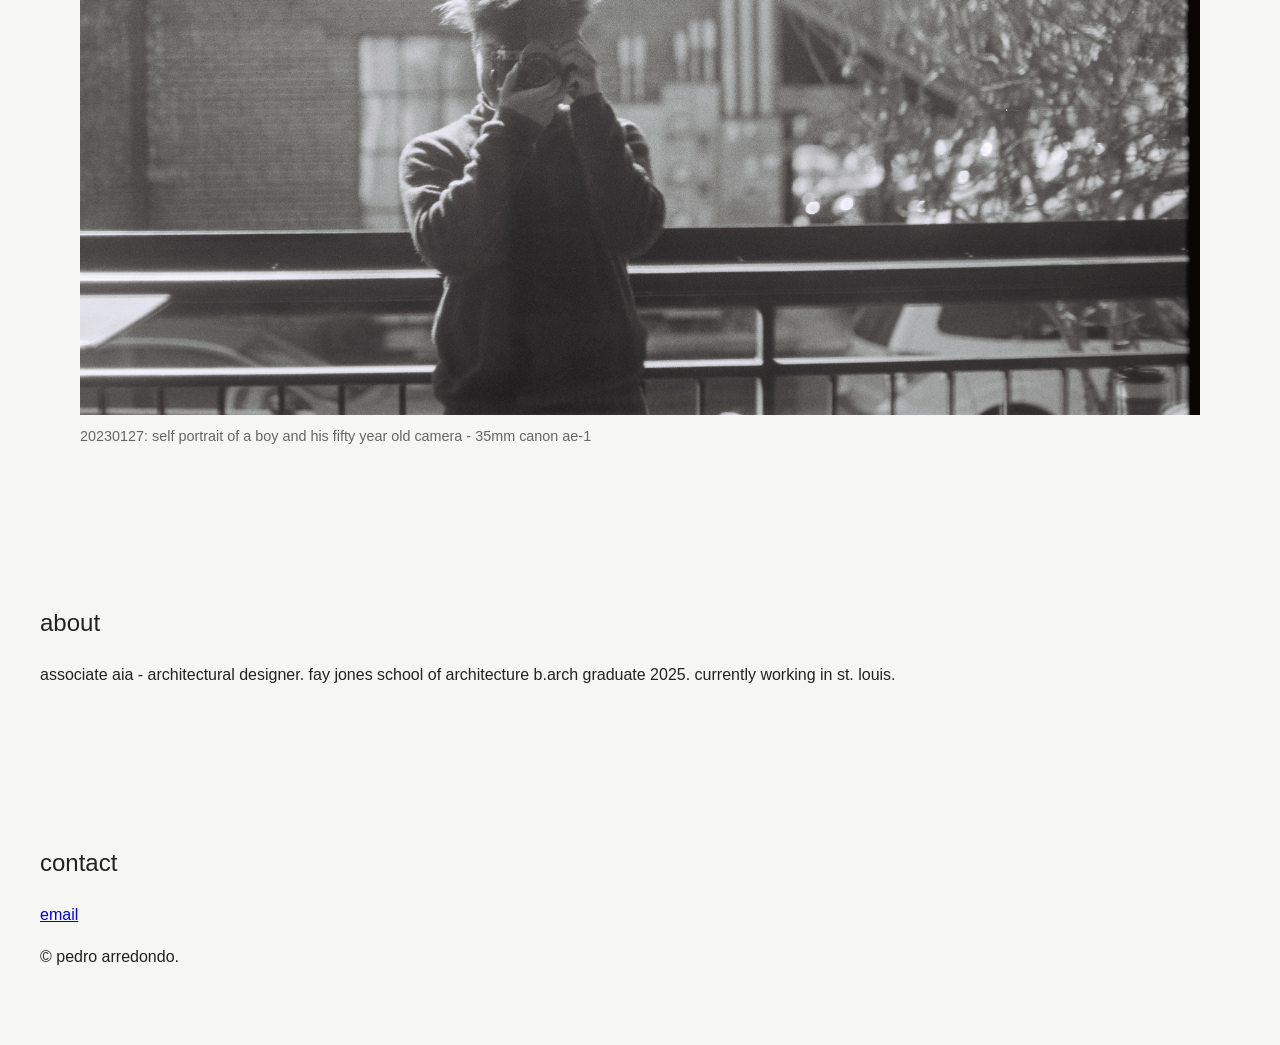
==== commit b2b60b56: "Update index.html" ====
--- a/index.html
+++ b/index.html
@@ -49,19 +49,11 @@
         <!-- fay jones school of architecture - 2025 b.arch studies -->
         <section id="architecture">
             <h2>architectural studios</h2>
-            <div class="portfolio-grid">
-                
-                <!-- Project Card 1 -->
-                <article class="project-card">
-                    <img src="assets/04.28.25-hybrid-drawing-arredondo.jpg" alt="Exterior rendering of recent project">
-                    <h3>translogic studio: proto-urban monastery</h3>
-                    <p>the basis of this studio was to propose an idea of an urban vertical monastery in mexico city.</p>
-                    <a href="monastery.html">view full project</a>
-                </article>
-
-                <!-- Add more project cards here -->
-
-            </div>
+            <ul class="project-list">
+                <li><a href="monastery.html">2501 - translogic studio: proto-urban monastery</a></li>
+                <li><a href="urban.html">2402 - sprawl repair: scenario planning</a></li>
+                <!-- Add more project lines here -->
+            </ul>
         </section>
 
         <!-- Photography Section -->
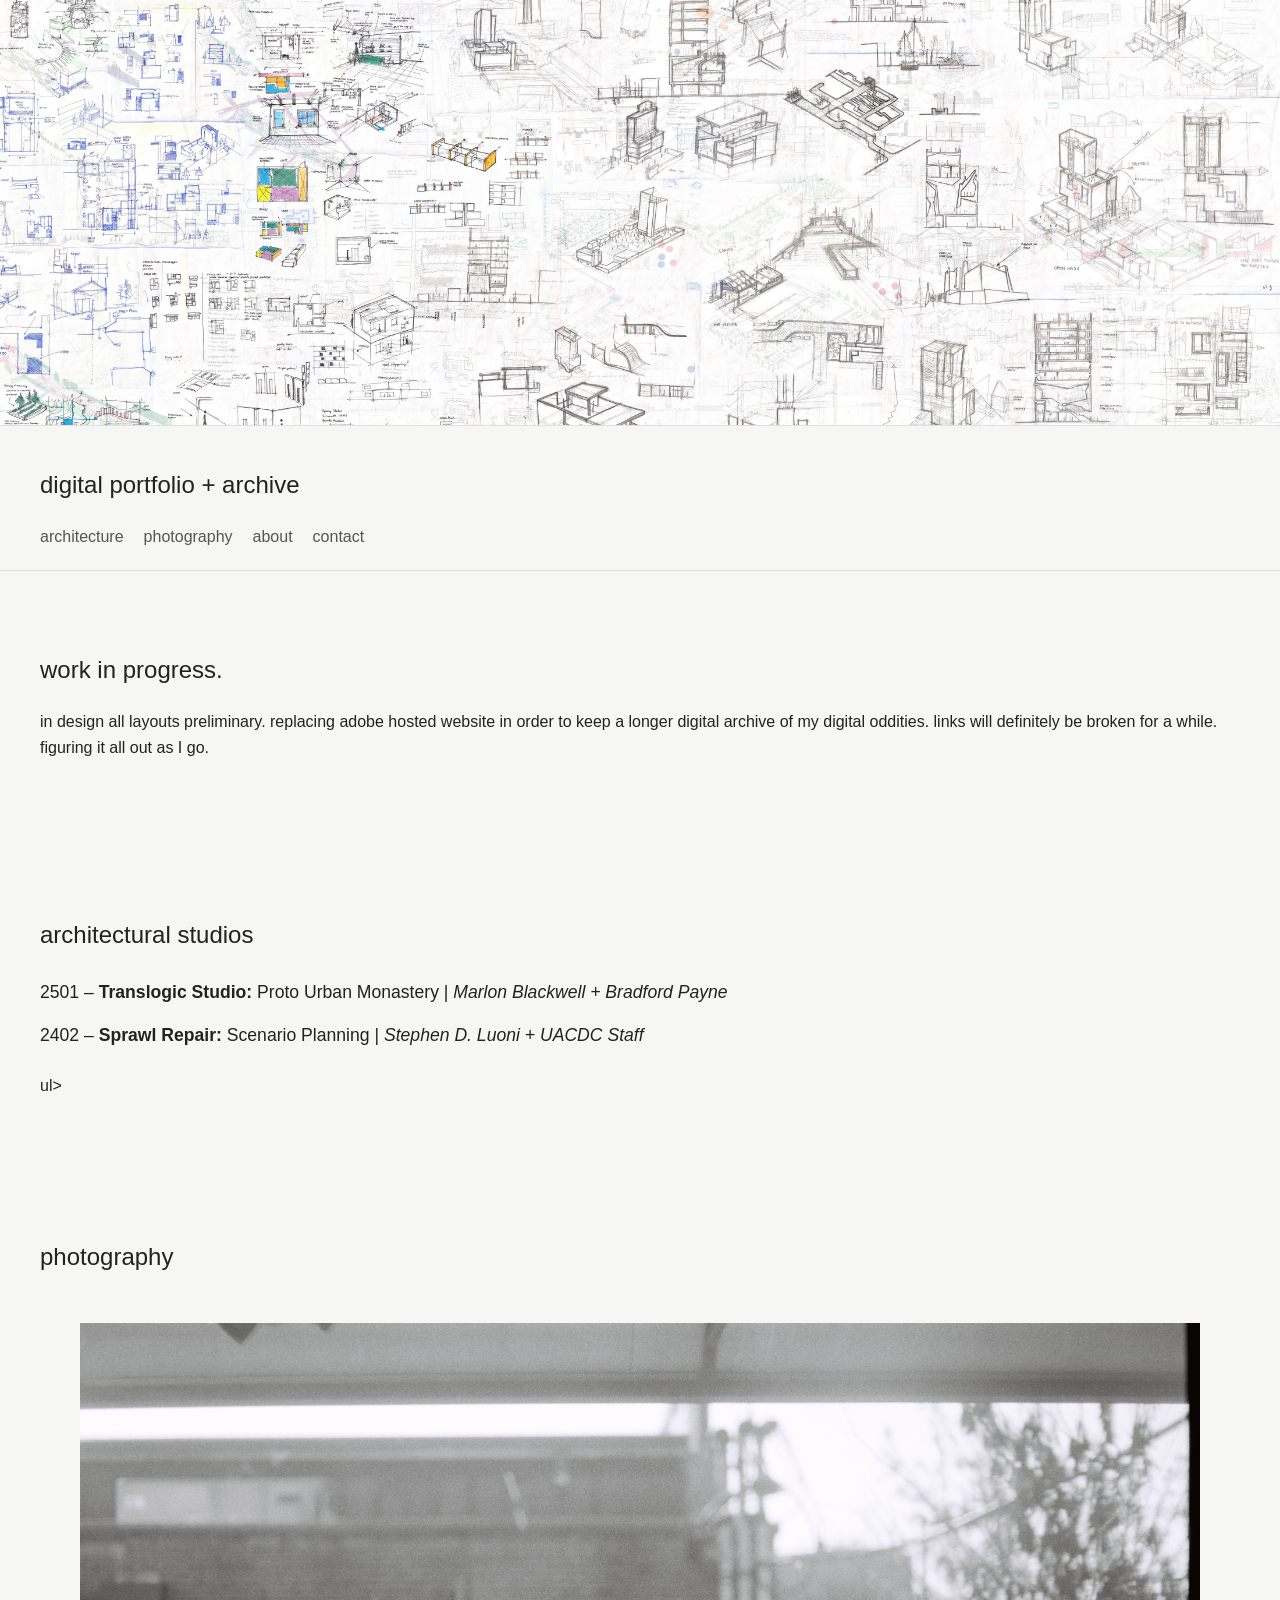
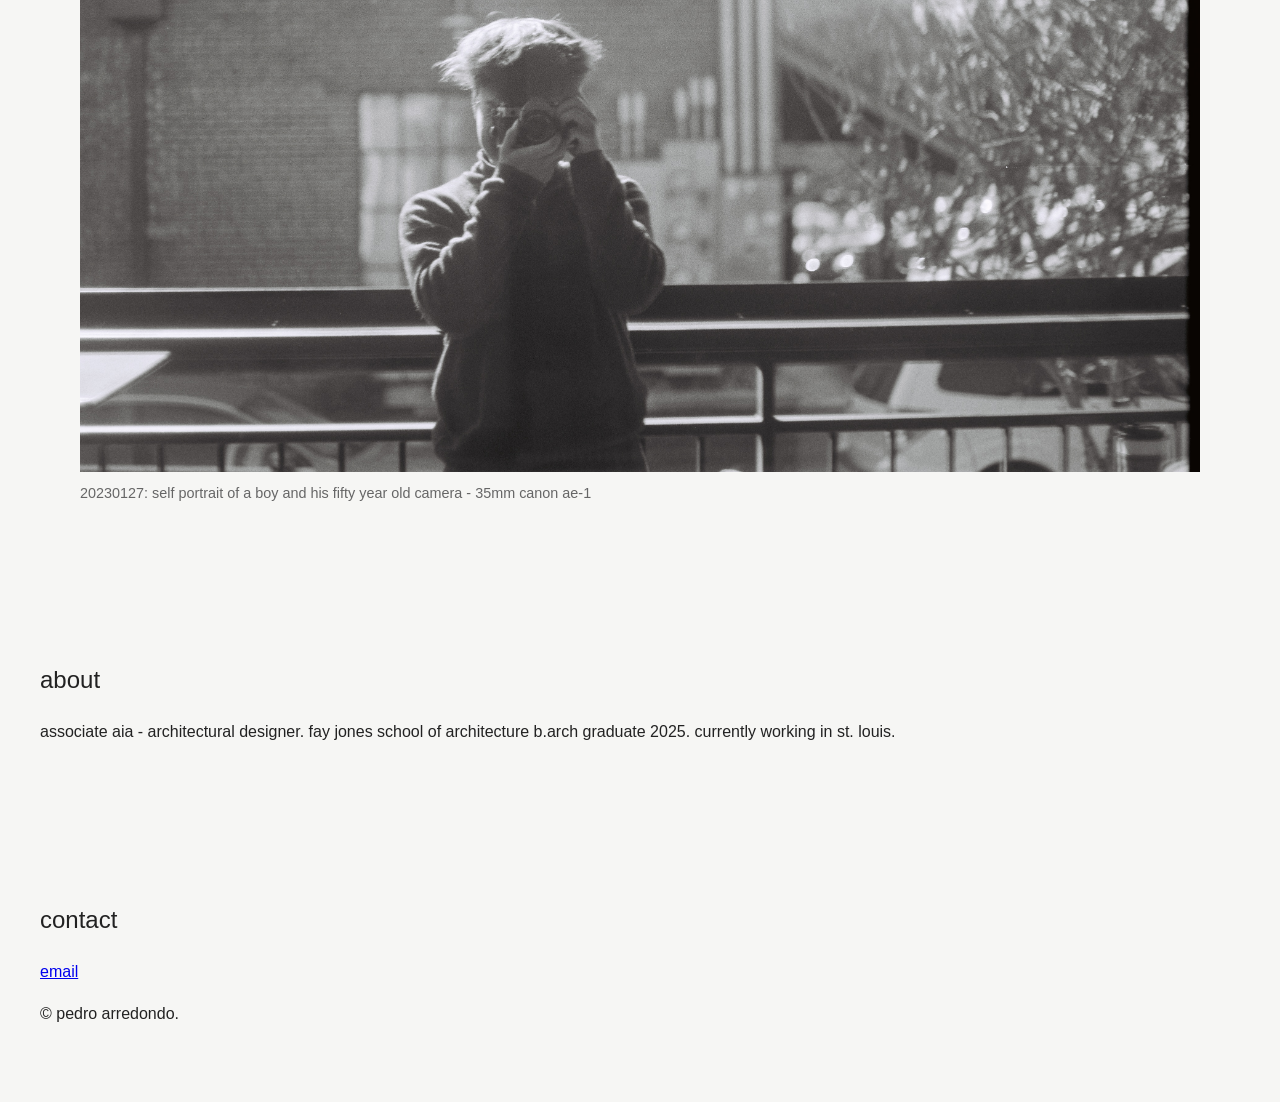
==== commit d38fe7d2: "Update index.html" ====
--- a/index.html
+++ b/index.html
@@ -50,10 +50,17 @@
         <section id="architecture">
             <h2>architectural studios</h2>
             <ul class="project-list">
-                <li><a href="monastery.html">2501 - translogic studio: proto-urban monastery</a></li>
-                <li><a href="urban.html">2402 - sprawl repair: scenario planning</a></li>
-                <!-- Add more project lines here -->
-            </ul>
+                <li>
+                    <a href="monastery.html">
+                        2501 &ndash; <strong>Translogic Studio:</strong> Proto Urban Monastery | <em>Marlon Blackwell + Bradford Payne</em>
+                    </a>
+                </li>
+                <li>
+                    <a href="sprawl-repair.html">
+                        2402 &ndash; <strong>Sprawl Repair:</strong> Scenario Planning | <em>Stephen D. Luoni + UACDC Staff</em>
+                    </a>
+                </li>
+            </ul>ul>
         </section>
 
         <!-- Photography Section -->
--- a/style.css
+++ b/style.css
@@ -186,3 +186,33 @@
     object-fit: cover; 
     display: block;
 }
+
+/* Minimalist Text Archive List */
+.project-list {
+    list-style: none;
+    padding: 0;
+    margin: 24px 0;
+}
+
+.project-list li {
+    margin-bottom: 14px;
+}
+
+.project-list a {
+    color: #222222; /* Matches body text instead of hyperlink blue */
+    text-decoration: none;
+    font-size: 1.1rem;
+    display: inline-block;
+    transition: opacity 0.2s ease, transform 0.2s ease;
+}
+
+/* Subtle Hover Effect */
+.project-list a:hover {
+    opacity: 0.5;
+    text-decoration: underline;
+}
+
+/* Reset or remove old grid styles if no longer needed */
+.portfolio-grid, .project-card {
+    display: block;
+}
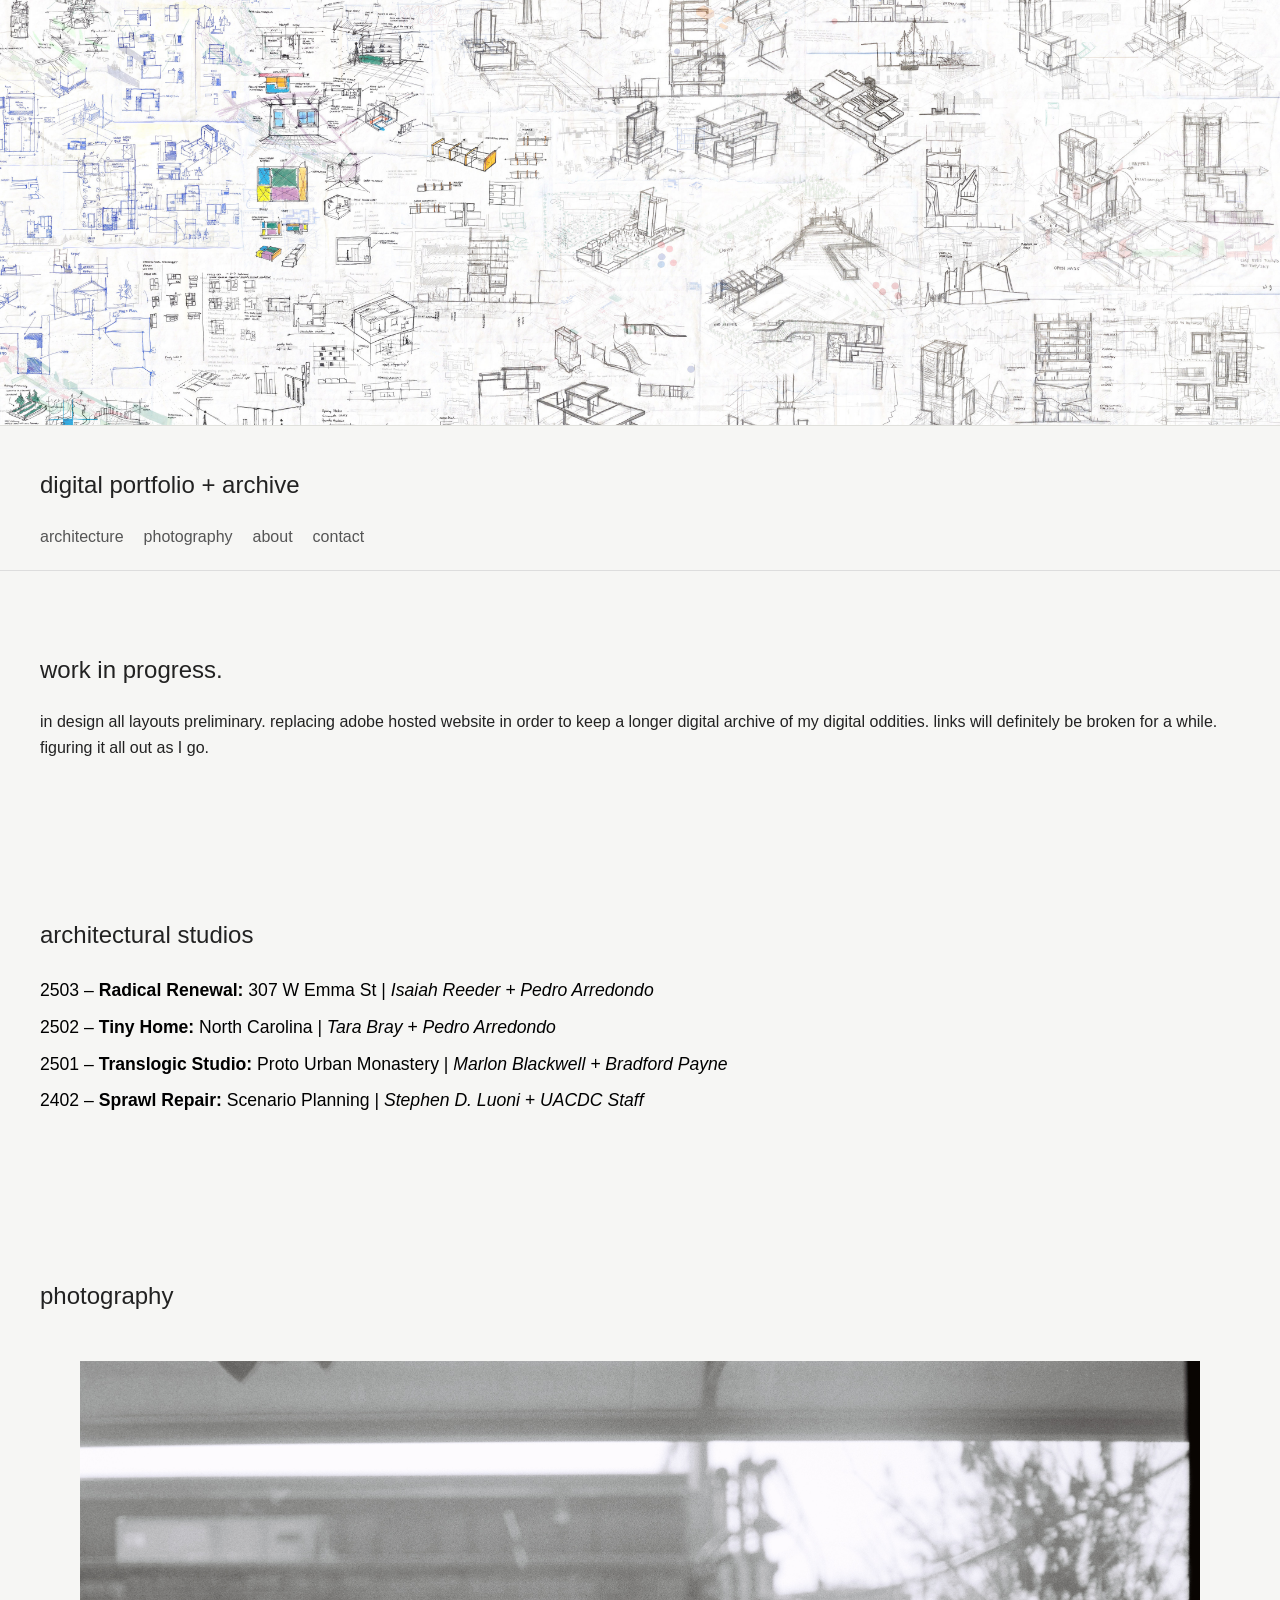
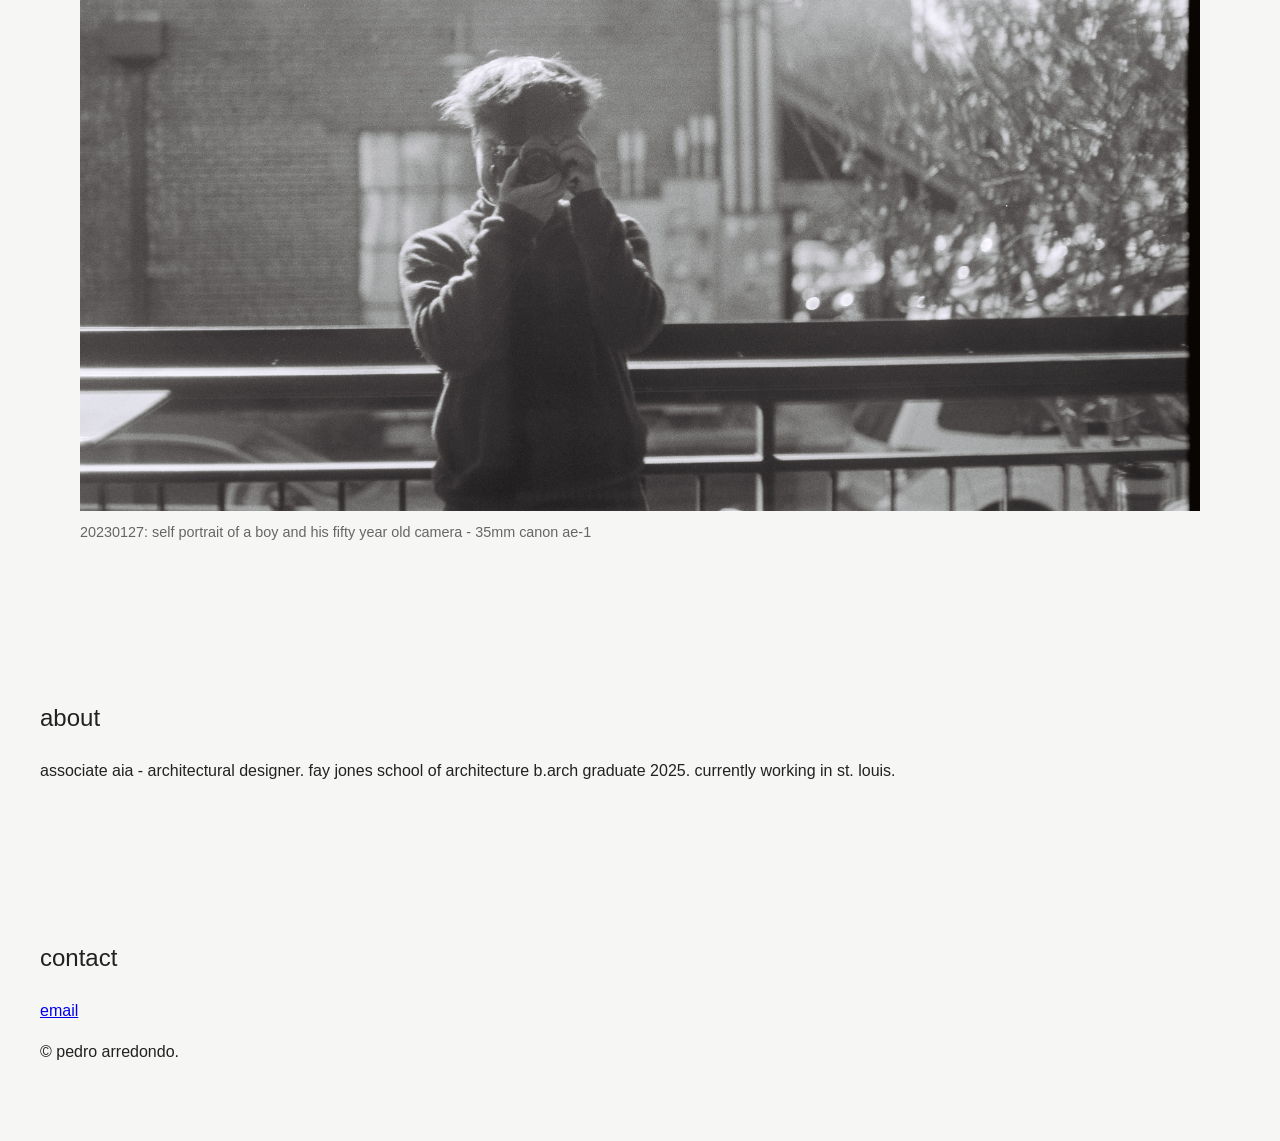
==== commit 6d02a4b6: "Update index.html" ====
--- a/index.html
+++ b/index.html
@@ -51,16 +51,27 @@
             <h2>architectural studios</h2>
             <ul class="project-list">
                 <li>
+                    <a href="radrenewal.html">
+                        2503 &ndash; <strong>Radical Renewal:</strong> 307 W Emma St | <em>Isaiah Reeder + Pedro Arredondo</em>
+                    </a>
+                </li>
+                <li>
+                    <a href="tinyhome.html">
+                        2502 &ndash; <strong>Tiny Home:</strong> North Carolina | <em>Tara Bray + Pedro Arredondo</em>
+                    </a>
+                </li>
+                <li>
                     <a href="monastery.html">
                         2501 &ndash; <strong>Translogic Studio:</strong> Proto Urban Monastery | <em>Marlon Blackwell + Bradford Payne</em>
                     </a>
                 </li>
+                
                 <li>
                     <a href="sprawl-repair.html">
                         2402 &ndash; <strong>Sprawl Repair:</strong> Scenario Planning | <em>Stephen D. Luoni + UACDC Staff</em>
                     </a>
                 </li>
-            </ul>ul>
+            </ul>
         </section>
 
         <!-- Photography Section -->
--- a/style.css
+++ b/style.css
@@ -216,3 +216,37 @@
 .portfolio-grid, .project-card {
     display: block;
 }
+
+.project-list {
+    list-style: none;
+    padding: 0;
+    margin: 24px 0;
+    font-family: 'Arial Narrow', Arial, sans-serif;
+}
+
+.project-list li {
+    margin-bottom: 12px;
+    font-size: 1.05rem;
+    line-height: 1.4;
+}
+
+.project-list a {
+    color: #000000;
+    text-decoration: none;
+    display: inline-block;
+    transition: opacity 0.2s ease;
+}
+
+/* Typography styles matching image layout */
+.project-list a strong {
+    font-weight: bold;
+}
+
+.project-list a em {
+    font-style: italic;
+}
+
+/* Subtle hover state */
+.project-list a:hover {
+    opacity: 0.55;
+}
